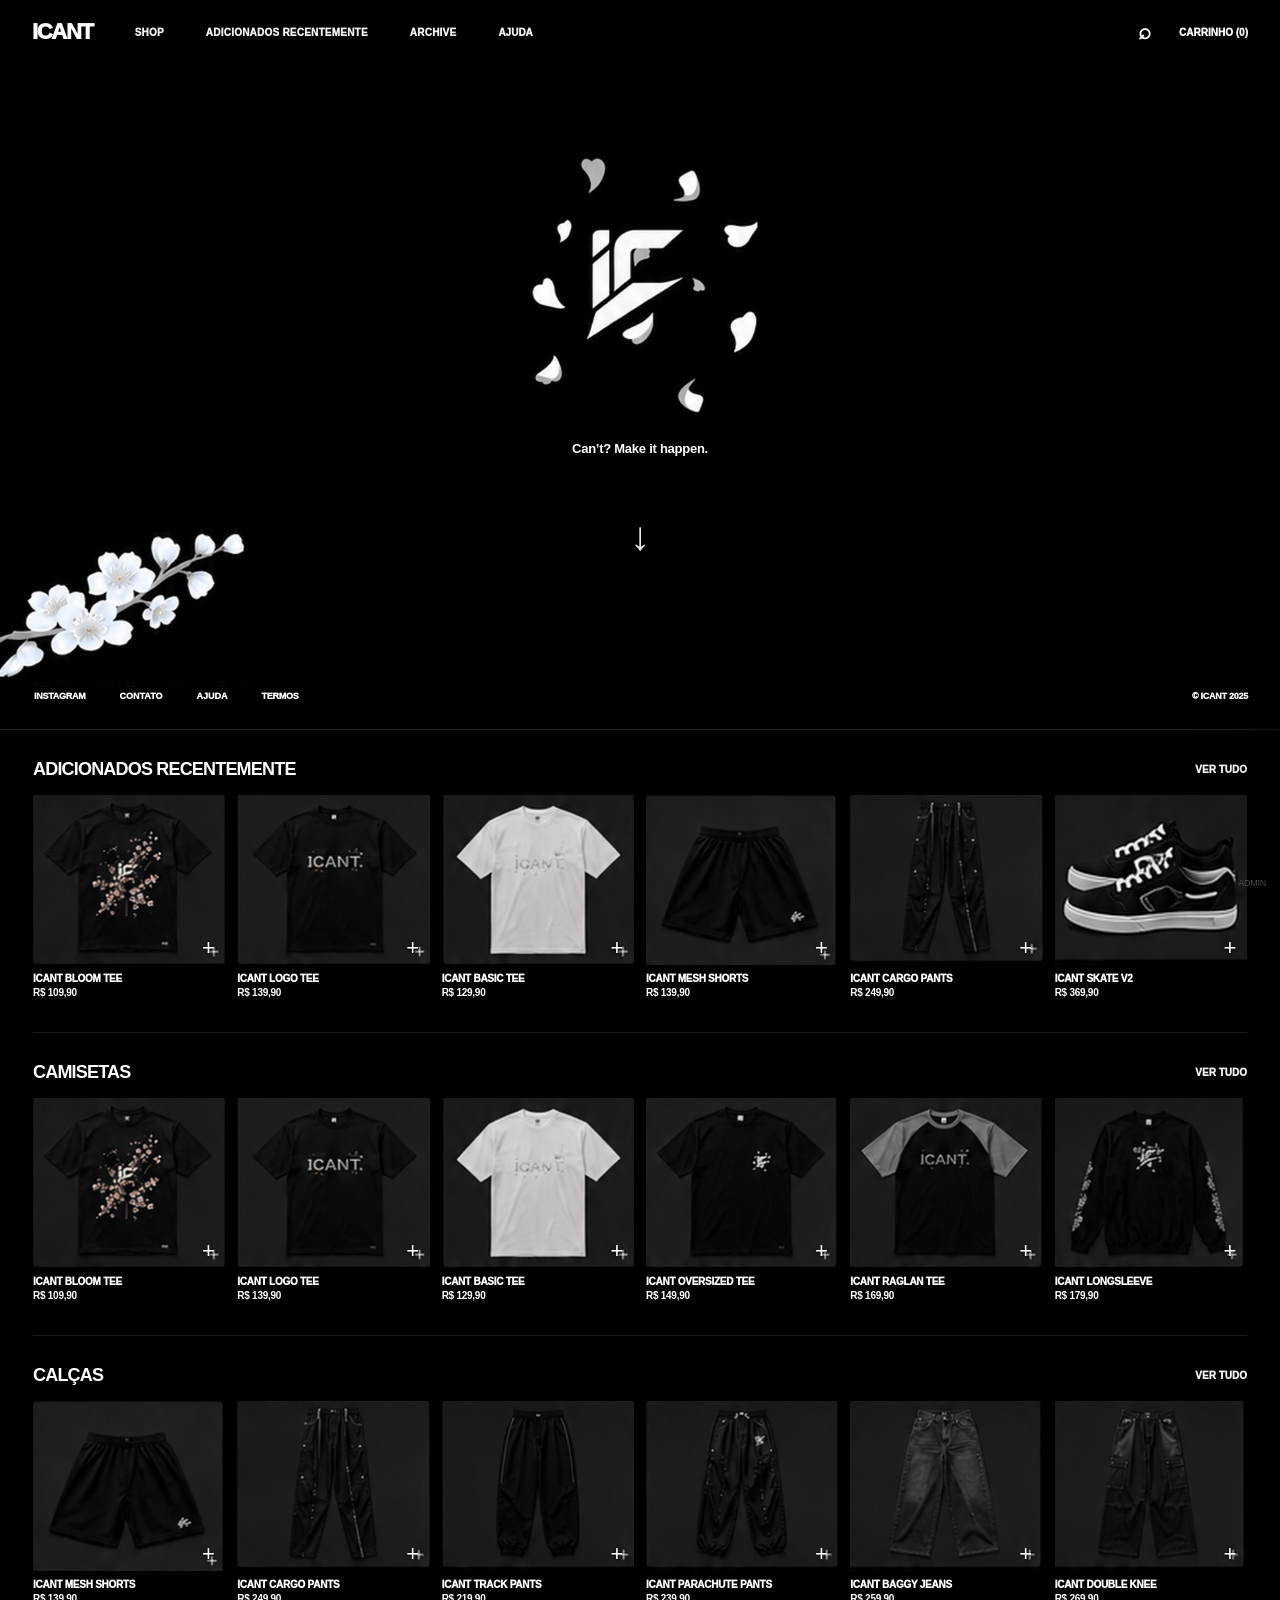
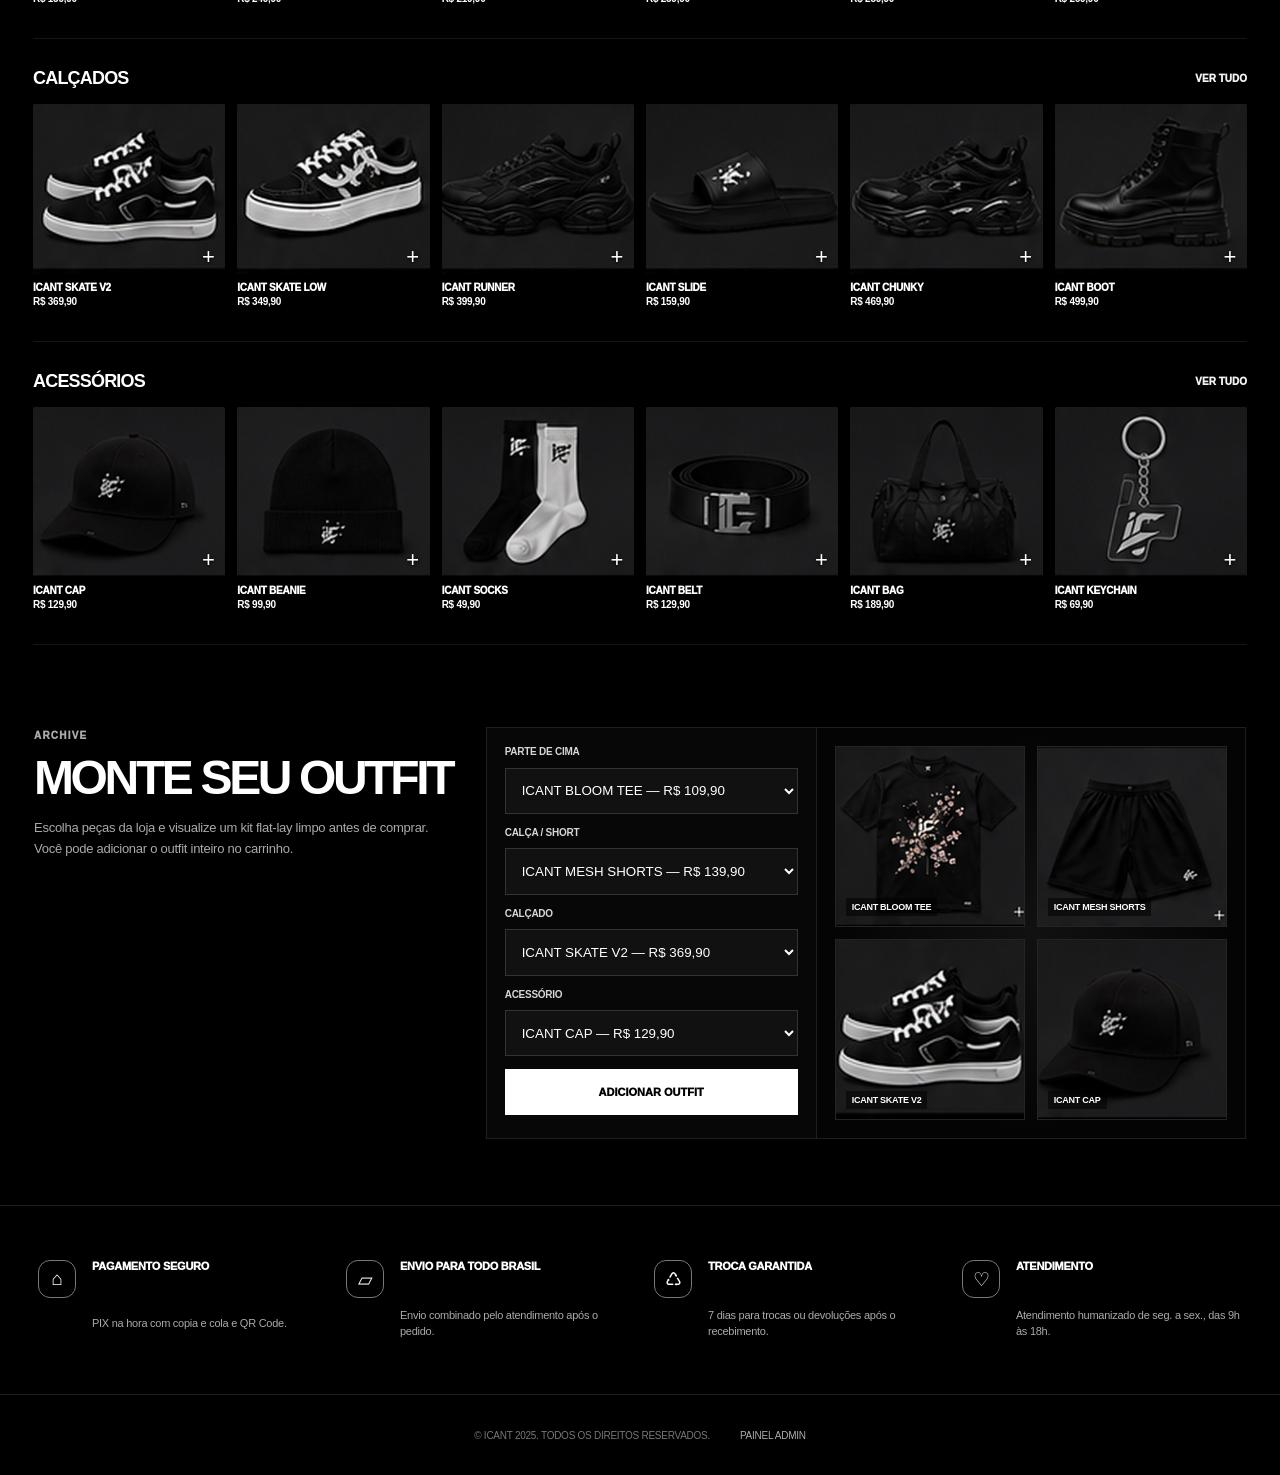
==== index.html @ 2562eb98 "Add files via upload" ====
<!doctype html>
<html lang="pt-BR">
<head>
  <meta charset="utf-8" />
  <meta name="viewport" content="width=device-width, initial-scale=1" />
  <title>ICANT — Can’t? Make it happen.</title>
  <meta name="description" content="ICANT streetwear — loja online dark premium." />
  <link rel="stylesheet" href="css/styles.css" />
</head>
<body>
  <div class="noise"></div>

  <header class="site-header">
    <a href="#top" class="brand">ICANT</a>
    <nav class="desktop-nav" aria-label="Menu principal">
      <a href="#shop">SHOP</a>
      <a href="#recentes">ADICIONADOS RECENTEMENTE</a>
      <a href="#archive">ARCHIVE</a>
      <button data-support-open>AJUDA</button>
    </nav>
    <div class="header-actions">
      <button class="icon-btn search-btn" data-search-open aria-label="Buscar">⌕</button>
      <button class="cart-button" data-cart-open>CARRINHO (<span data-cart-count>0</span>)</button>
      <button class="icon-btn mobile-toggle" data-menu-toggle aria-label="Menu">☰</button>
    </div>
  </header>

  <aside class="mobile-menu" data-mobile-menu>
    <div class="mobile-menu-top">
      <strong>ICANT</strong>
      <button class="icon-btn" data-menu-toggle aria-label="Fechar">×</button>
    </div>
    <a href="#shop" data-menu-link>SHOP</a>
    <a href="#recentes" data-menu-link>ADICIONADOS RECENTEMENTE</a>
    <a href="#archive" data-menu-link>ARCHIVE</a>
    <div class="mobile-cats">
      <a href="#camisetas" data-menu-link>CAMISETAS <span>›</span></a>
      <a href="#calcas" data-menu-link>CALÇAS <span>›</span></a>
      <a href="#calcados" data-menu-link>CALÇADOS <span>›</span></a>
      <a href="#acessorios" data-menu-link>ACESSÓRIOS <span>›</span></a>
    </div>
    <button class="btn ghost full" data-support-open>ATENDIMENTO NO APP</button>
    <div class="mobile-menu-footer">
      <a data-instagram target="_blank" rel="noreferrer">INSTAGRAM</a>
      <button data-support-open>CONTATO</button>
      <a href="/admin/">ADMIN</a>
    </div>
  </aside>

  <section class="search-panel" data-search-panel>
    <input type="search" data-search-input placeholder="BUSCAR PRODUTO" />
    <button class="btn black" data-search-close>FECHAR</button>
  </section>

  <main id="top">
    <section class="hero">
      <img class="hero-flower" src="assets/flower-branch.png" alt="" />
      <div class="hero-center">
        <img class="hero-mark" src="assets/hero-mark.png" alt="ICANT" />
        <p class="tagline" data-tagline>Can’t? Make it happen.</p>
        <a class="down" href="#recentes" aria-label="Ver produtos">↓</a>
      </div>
      <div class="hero-links">
        <a data-instagram target="_blank" rel="noreferrer">INSTAGRAM</a>
        <button data-support-open>CONTATO</button>
        <button data-support-open>AJUDA</button>
        <a href="#termos">TERMOS</a>
      </div>
      <span class="hero-copy">© ICANT 2025</span>
    </section>

    <section id="shop" class="shop-wrap">
      <section id="recentes" class="product-section">
        <div class="section-title-row"><h2>ADICIONADOS RECENTEMENTE</h2><button class="text-link" data-filter="recentes">VER TUDO</button></div>
        <div class="product-grid" data-grid="recentes"></div>
      </section>
      <section id="camisetas" class="product-section">
        <div class="section-title-row"><h2>CAMISETAS</h2><button class="text-link" data-filter="camisetas">VER TUDO</button></div>
        <div class="product-grid" data-grid="camisetas"></div>
      </section>
      <section id="calcas" class="product-section">
        <div class="section-title-row"><h2>CALÇAS</h2><button class="text-link" data-filter="calcas">VER TUDO</button></div>
        <div class="product-grid" data-grid="calcas"></div>
      </section>
      <section id="calcados" class="product-section">
        <div class="section-title-row"><h2>CALÇADOS</h2><button class="text-link" data-filter="calcados">VER TUDO</button></div>
        <div class="product-grid" data-grid="calcados"></div>
      </section>
      <section id="acessorios" class="product-section">
        <div class="section-title-row"><h2>ACESSÓRIOS</h2><button class="text-link" data-filter="acessorios">VER TUDO</button></div>
        <div class="product-grid" data-grid="acessorios"></div>
      </section>
    </section>

    <section id="archive" class="archive-section">
      <div>
        <span class="eyebrow">ARCHIVE</span>
        <h2>Monte seu outfit</h2>
        <p>Escolha peças da loja e visualize um kit flat-lay limpo antes de comprar. Você pode adicionar o outfit inteiro no carrinho.</p>
      </div>
      <div class="outfit-builder">
        <div class="outfit-controls">
          <label>Parte de cima<select data-outfit="camisetas"></select></label>
          <label>Calça / Short<select data-outfit="calcas"></select></label>
          <label>Calçado<select data-outfit="calcados"></select></label>
          <label>Acessório<select data-outfit="acessorios"></select></label>
          <button class="btn full" data-outfit-add>ADICIONAR OUTFIT</button>
        </div>
        <div class="outfit-canvas" data-outfit-canvas></div>
      </div>
    </section>

    <section class="trust-row">
      <article><div class="ico">⌂</div><strong>PAGAMENTO SEGURO</strong><p>PIX na hora com copia e cola e QR Code.</p></article>
      <article><div class="ico">▱</div><strong>ENVIO PARA TODO BRASIL</strong><p data-shipping-text>Envio combinado pelo atendimento após o pedido.</p></article>
      <article><div class="ico">♺</div><strong>TROCA GARANTIDA</strong><p>7 dias para trocas ou devoluções após o recebimento.</p></article>
      <article><div class="ico">♡</div><strong>ATENDIMENTO</strong><p data-support-text>Suporte no app e botão para WhatsApp.</p></article>
    </section>
  </main>

  <footer id="termos" class="footer">
    <p>© ICANT 2025. TODOS OS DIREITOS RESERVADOS.</p>
    <a href="/admin/">PAINEL ADMIN</a>
  </footer>
  <a href="/admin/" class="admin-link-floating">admin</a>

  <aside class="drawer" data-cart-drawer>
    <div class="drawer-head"><strong>CARRINHO</strong><button class="icon-btn" data-cart-close>×</button></div>
    <div class="cart-items" data-cart-items></div>
    <div class="cart-summary">
      <div><span>Subtotal</span><strong data-cart-subtotal>R$ 0,00</strong></div>
      <button class="btn full" data-checkout-open>FINALIZAR COMPRA</button>
      <button class="btn ghost full" data-cart-clear>LIMPAR CARRINHO</button>
    </div>
  </aside>
  <div class="overlay" data-overlay></div>

  <dialog class="modal" data-product-modal>
    <button class="modal-close" data-modal-close>×</button>
    <div data-product-detail></div>
  </dialog>

  <dialog class="modal" data-checkout-modal>
    <button class="modal-close" data-checkout-close>×</button>
    <form class="checkout-form" data-checkout-form>
      <h2>Finalizar compra</h2>
      <p class="muted">Preencha seus dados. O pedido será gerado com PIX e também pode ser enviado para o WhatsApp da loja.</p>
      <div class="form-grid two">
        <label class="field">Nome completo<input required name="name" autocomplete="name"></label>
        <label class="field">Telefone / WhatsApp<input required name="phone" autocomplete="tel"></label>
        <label class="field">E-mail<input required type="email" name="email" autocomplete="email"></label>
        <label class="field">CEP<input name="cep" autocomplete="postal-code"></label>
      </div>
      <label class="field">Endereço completo<textarea required name="address"></textarea></label>
      <label class="field">Observação / tamanho / referência<textarea name="note"></textarea></label>
      <div class="checkout-total"><span>Total</span><strong data-checkout-total>R$ 0,00</strong></div>
      <div class="radio-row">
        <label class="radio-card"><input type="radio" name="payment" value="pix" checked> PIX NA HORA</label>
        <label class="radio-card"><input type="radio" name="payment" value="card"> LINK / CARTÃO</label>
      </div>
      <button class="btn full" type="submit">GERAR PEDIDO</button>
    </form>
    <div class="result-box hidden" data-order-result>
      <h2>Pedido gerado</h2>
      <p class="muted" data-order-message></p>
      <div class="pix-box hidden" data-pix-box>
        <img data-pix-qr alt="QR Code PIX">
        <textarea readonly data-pix-code></textarea>
        <button class="btn" data-copy-pix>COPIAR PIX</button>
      </div>
      <a class="btn full hidden" data-card-link target="_blank" rel="noreferrer">PAGAR NO LINK</a>
      <a class="btn ghost full hidden" data-order-whatsapp target="_blank" rel="noreferrer">ENVIAR PEDIDO NO WHATSAPP</a>
      <button class="btn black full" data-finish-order>FECHAR</button>
    </div>
  </dialog>

  <dialog class="modal" data-support-modal>
    <button class="modal-close" data-support-close>×</button>
    <div class="support-chat">
      <div class="support-info">
        <span class="eyebrow">ATENDIMENTO</span>
        <h2>Fale com a ICANT</h2>
        <p class="muted">Abra um atendimento no site ou chame direto no WhatsApp.</p>
        <br>
        <a class="btn ghost hidden" data-support-whatsapp target="_blank" rel="noreferrer">CHAMAR NO WHATSAPP</a>
      </div>
      <form class="support-form" data-support-form>
        <label class="field">Nome<input required name="name"></label>
        <label class="field">Contato<input required name="contact" placeholder="WhatsApp ou e-mail"></label>
        <label class="field">Assunto<input required name="subject"></label>
        <label class="field">Mensagem<textarea required name="message"></textarea></label>
        <button class="btn full" type="submit">ENVIAR ATENDIMENTO</button>
      </form>
    </div>
  </dialog>

  <div class="toast" data-toast></div>

  <script src="js/data.js"></script>
  <script src="js/app.js"></script>
</body>
</html>
---- css/styles.css ----
:root{
  --bg:#000;
  --panel:#0a0a0a;
  --panel2:#121212;
  --card:#181818;
  --line:#1f1f1f;
  --line2:#2c2c2c;
  --txt:#fff;
  --muted:#aaa;
  --muted2:#6e6e6e;
  --good:#b8ffcf;
  --warn:#ffe3a3;
  --danger:#ff9b9b;
  --shadow:0 18px 60px rgba(0,0,0,.55);
}
*{box-sizing:border-box;margin:0;padding:0}
html{scroll-behavior:smooth;background:#000}
body{font-family:Inter,Arial,Helvetica,sans-serif;background:#000;color:var(--txt);font-size:13px;letter-spacing:-.02em;overflow-x:hidden}
body::before{content:"";position:fixed;inset:0;z-index:-2;background:#000}
.noise{position:fixed;inset:0;z-index:-1;pointer-events:none;opacity:.26;background-image:radial-gradient(#222 1px, transparent 1px);background-size:4px 4px;mix-blend-mode:screen}
a,button{font:inherit;color:inherit}a{text-decoration:none}button{cursor:pointer;background:none;border:0}.hidden{display:none!important}
.site-header{position:fixed;z-index:50;left:0;right:0;top:0;height:64px;padding:0 32px;display:flex;align-items:center;gap:42px;background:linear-gradient(to bottom,rgba(0,0,0,.94),rgba(0,0,0,.58),rgba(0,0,0,0));font-size:11px;font-weight:900;text-transform:uppercase;letter-spacing:.02em}.brand{font-size:22px;line-height:1;font-weight:950;letter-spacing:-.06em}.desktop-nav{display:flex;gap:42px;align-items:center}.desktop-nav a,.desktop-nav button{font-size:10px;font-weight:950;opacity:.95}.header-actions{margin-left:auto;display:flex;align-items:center;gap:18px}.cart-button{font-size:10px;font-weight:950;white-space:nowrap}.icon-btn{width:34px;height:34px;border:1px solid transparent;display:grid;place-items:center;font-size:22px;line-height:1}.icon-btn:hover{border-color:#333}.mobile-toggle{display:none}.hero{height:57vw;min-height:520px;max-height:760px;position:relative;border-bottom:1px solid var(--line);overflow:hidden}.hero-center{position:absolute;inset:0;display:flex;flex-direction:column;align-items:center;justify-content:center;text-align:center;transform:translateY(-12px)}.hero-mark{width:340px;max-width:45vw;display:block}.tagline{font-size:13px;font-weight:800;margin-top:13px}.down{margin-top:60px;font-size:40px;font-weight:200;line-height:1;opacity:.9}.hero-flower{position:absolute;left:-4px;bottom:42px;width:270px;max-width:32vw;pointer-events:none}.hero-links{position:absolute;left:34px;bottom:28px;display:flex;gap:34px;align-items:center}.hero-links a,.hero-links button{font-size:9px;font-weight:950;text-transform:uppercase}.hero-copy{position:absolute;right:32px;bottom:28px;font-size:9px;font-weight:950}.search-panel{display:none;position:fixed;z-index:60;left:0;right:0;top:0;background:#050505;border-bottom:1px solid var(--line);padding:22px 32px}.search-panel.open{display:flex;gap:14px}.search-panel input{flex:1;background:#111;border:1px solid #333;color:#fff;padding:16px 18px;outline:none;text-transform:uppercase;font-weight:800}.btn{background:#fff;color:#000;border:1px solid #fff;height:46px;padding:0 18px;font-size:11px;font-weight:950;text-transform:uppercase;display:inline-flex;align-items:center;justify-content:center;gap:8px}.btn.black{background:#0b0b0b;color:#fff;border-color:#333}.btn.ghost{background:transparent;color:#fff;border-color:#333}.btn.full{width:100%}.shop-wrap{padding:0 33px 16px}.product-section{padding:29px 0 34px;border-bottom:1px solid #161616}.section-title-row{display:flex;justify-content:space-between;align-items:center;margin-bottom:15px}.section-title-row h2{font-size:18px;font-weight:900;letter-spacing:-.045em;text-transform:uppercase}.text-link{font-size:10px;font-weight:950;text-transform:uppercase;opacity:.95}.product-grid{display:grid;grid-template-columns:repeat(6,minmax(0,1fr));gap:12px}.product-card{min-width:0}.product-media{position:relative;display:block;overflow:hidden;background:#161616;border-radius:2px;aspect-ratio:156/138;box-shadow:inset 0 0 0 1px rgba(255,255,255,.03)}.product-media img{width:100%;height:100%;display:block;object-fit:cover;transition:transform .35s ease,filter .35s ease}.product-card:hover .product-media img{transform:scale(1.035);filter:brightness(1.08)}.product-add{position:absolute;right:0;bottom:0;width:34px;height:34px;display:grid;place-items:center;font-size:22px;font-weight:300;text-shadow:0 1px 3px #000}.product-info{padding-top:8px;display:grid;gap:3px}.product-info strong{font-size:10px;font-weight:950;line-height:1.1;text-transform:uppercase;white-space:nowrap;overflow:hidden;text-overflow:ellipsis}.product-info span{font-size:10px;font-weight:800;color:#fff}.soldout .product-media{filter:grayscale(1);opacity:.52}.soldout .product-info{opacity:.55}.archive-section{padding:66px 34px;border-bottom:1px solid var(--line);display:grid;grid-template-columns:.9fr 1.6fr;gap:24px;align-items:start}.eyebrow{font-size:10px;font-weight:950;color:var(--muted);letter-spacing:.12em;text-transform:uppercase}.archive-section h2{font-size:48px;line-height:.92;margin:14px 0 18px;letter-spacing:-.07em;text-transform:uppercase}.archive-section p{color:var(--muted);line-height:1.6;max-width:420px}.outfit-builder{border:1px solid var(--line);background:#070707;display:grid;grid-template-columns:330px 1fr}.outfit-controls{padding:18px;border-right:1px solid var(--line);display:grid;gap:13px}.outfit-controls label,.field label{display:grid;gap:8px;font-size:10px;font-weight:900;text-transform:uppercase;color:#d7d7d7}.outfit-controls select,.field input,.field select,.field textarea,input,select,textarea{width:100%;background:#111;border:1px solid #333;color:#fff;min-height:44px;padding:12px;outline:none}.field textarea,textarea{min-height:100px;resize:vertical}.outfit-canvas{min-height:410px;padding:18px;display:grid;grid-template-columns:repeat(2,1fr);gap:12px;background:radial-gradient(circle at center,#111,#040404 68%)}.outfit-item{background:#171717;border:1px solid #242424;display:grid;place-items:center;min-height:170px;position:relative}.outfit-item img{width:100%;height:100%;object-fit:cover}.outfit-item span{position:absolute;left:10px;bottom:10px;font-size:9px;font-weight:900;text-transform:uppercase;background:rgba(0,0,0,.55);padding:4px 6px}.trust-row{padding:54px 38px;display:grid;grid-template-columns:repeat(4,1fr);gap:28px;border-bottom:1px solid var(--line)}.trust-row article{display:grid;grid-template-columns:44px 1fr;gap:10px;align-items:start}.trust-row .ico{width:38px;height:38px;border:1px solid #777;border-radius:12px;display:grid;place-items:center;font-size:19px}.trust-row strong{font-size:11px;font-weight:950;text-transform:uppercase}.trust-row p{grid-column:2;color:var(--muted);line-height:1.45;font-size:11px}.footer{min-height:80px;display:flex;justify-content:center;align-items:center;gap:30px;color:#777;font-size:10px;text-transform:uppercase}.footer a{color:#aaa}.mobile-menu{position:fixed;z-index:80;inset:0;background:#030303;transform:translateX(101%);transition:.32s ease;padding:34px;display:flex;flex-direction:column;gap:26px}.mobile-menu.open{transform:translateX(0)}.mobile-menu-top{display:flex;align-items:center;justify-content:space-between}.mobile-menu-top strong{font-size:24px}.mobile-menu a,.mobile-menu button{font-size:18px;font-weight:900;text-transform:uppercase;text-align:left}.mobile-cats{border-top:1px solid var(--line);border-bottom:1px solid var(--line);padding:22px 0;display:grid;gap:20px}.mobile-cats a{display:flex;justify-content:space-between}.mobile-menu-footer{margin-top:auto;display:flex;gap:22px;flex-wrap:wrap;border-top:1px solid var(--line);padding-top:20px}.mobile-menu-footer a,.mobile-menu-footer button{font-size:10px}.drawer{position:fixed;z-index:90;top:0;right:0;width:420px;max-width:100%;height:100dvh;background:#050505;border-left:1px solid var(--line);box-shadow:var(--shadow);transform:translateX(101%);transition:.32s ease;display:flex;flex-direction:column}.drawer.open{transform:translateX(0)}.drawer-head{height:70px;border-bottom:1px solid var(--line);display:flex;align-items:center;justify-content:space-between;padding:0 22px}.drawer-head strong{font-size:16px;font-weight:950}.cart-items{flex:1;overflow:auto;padding:18px;display:grid;align-content:start;gap:12px}.cart-row{display:grid;grid-template-columns:86px 1fr auto;gap:12px;padding-bottom:12px;border-bottom:1px solid #191919}.cart-row img{width:86px;height:76px;object-fit:cover;background:#171717}.cart-row h4{font-size:11px;text-transform:uppercase}.cart-row p{font-size:11px;color:#bbb;margin-top:4px}.qty{display:flex;gap:8px;align-items:center;margin-top:10px}.qty button{width:24px;height:24px;border:1px solid #333}.cart-summary{border-top:1px solid var(--line);padding:18px;display:grid;gap:12px}.cart-summary>div{display:flex;justify-content:space-between;font-size:14px}.overlay{position:fixed;z-index:70;inset:0;background:rgba(0,0,0,.7);backdrop-filter:blur(4px);display:none}.overlay.open{display:block}.modal{border:1px solid var(--line2);background:#050505;color:#fff;box-shadow:var(--shadow);width:min(840px,calc(100% - 26px));max-height:92dvh;overflow:auto;margin:auto;padding:0}.modal::backdrop{background:rgba(0,0,0,.7);backdrop-filter:blur(4px)}.modal-close{position:absolute;right:13px;top:10px;font-size:36px;z-index:2}.product-detail{display:grid;grid-template-columns:1.12fr .88fr}.product-detail-media{background:#161616;min-height:430px}.product-detail-media img{width:100%;height:100%;object-fit:cover}.product-detail-info{padding:42px 34px;display:grid;align-content:center;gap:18px}.product-detail-info h2{font-size:34px;line-height:.95;text-transform:uppercase;letter-spacing:-.06em}.product-detail-info .price{font-size:18px;font-weight:950}.product-detail-info p{color:#bbb;line-height:1.6}.checkout-form,.support-form{padding:36px;display:grid;gap:16px}.checkout-form h2,.support-form h2{font-size:34px;text-transform:uppercase;letter-spacing:-.05em}.muted{color:#999;line-height:1.5}.form-grid{display:grid;gap:12px}.form-grid.two{grid-template-columns:repeat(2,1fr)}.checkout-total{border-top:1px solid var(--line);border-bottom:1px solid var(--line);padding:16px 0;display:flex;justify-content:space-between;align-items:center}.checkout-total strong{font-size:20px}.radio-row{display:grid;grid-template-columns:repeat(2,1fr);gap:12px}.radio-card{border:1px solid #333;background:#0e0e0e;padding:14px;display:flex;gap:10px;align-items:center;font-weight:900;text-transform:uppercase}.result-box{padding:36px;display:grid;gap:16px}.pix-box{display:grid;gap:12px;background:#0d0d0d;border:1px solid #333;padding:14px}.pix-box img{width:220px;height:220px;background:#fff;padding:10px;margin:auto}.pix-box textarea{min-height:120px;font-size:12px}.support-chat{display:grid;grid-template-columns:.85fr 1.15fr}.support-info{padding:36px;border-right:1px solid var(--line)}.toast{position:fixed;z-index:100;left:50%;bottom:22px;transform:translateX(-50%) translateY(20px);opacity:0;background:#fff;color:#000;padding:13px 18px;font-weight:950;text-transform:uppercase;font-size:11px;box-shadow:var(--shadow);transition:.25s}.toast.show{opacity:1;transform:translateX(-50%) translateY(0)}
.admin-link-floating{position:fixed;z-index:40;right:14px;bottom:12px;color:#555;font-size:9px;text-transform:uppercase}.admin-link-floating:hover{color:#fff}
@media(max-width:1120px){.product-grid{grid-template-columns:repeat(4,1fr)}.hero{height:70vw}.hero-flower{width:240px}.archive-section{grid-template-columns:1fr}.outfit-builder{grid-template-columns:1fr}.outfit-controls{border-right:0;border-bottom:1px solid var(--line)}}
@media(max-width:860px){.site-header{height:58px;padding:0 18px;gap:18px}.desktop-nav,.search-btn{display:none}.mobile-toggle{display:grid}.brand{font-size:22px}.cart-button{font-size:9px}.hero{height:690px;min-height:690px}.hero-mark{max-width:none;width:300px}.hero-flower{left:-12px;bottom:118px;width:255px;max-width:64vw}.tagline{font-size:13px}.down{margin-top:45px}.hero-links{left:24px;right:24px;bottom:44px;gap:0;justify-content:space-between}.hero-links a,.hero-links button{font-size:9px}.hero-copy{display:none}.shop-wrap{padding:0 18px}.product-section{padding:24px 0 30px}.product-grid{grid-template-columns:repeat(3,1fr);gap:8px}.section-title-row h2{font-size:17px}.product-info strong,.product-info span{font-size:9px}.product-info{padding-top:7px}.product-add{width:26px;height:26px;font-size:18px}.product-media{aspect-ratio:156/138}.archive-section{padding:44px 18px}.archive-section h2{font-size:36px}.trust-row{padding:38px 18px;grid-template-columns:repeat(2,1fr);gap:22px}.support-chat,.product-detail,.form-grid.two,.radio-row{grid-template-columns:1fr}.support-info{border-right:0;border-bottom:1px solid var(--line)}.product-detail-media{min-height:330px}.checkout-form,.support-form,.result-box{padding:28px 18px}.footer{padding:24px;flex-direction:column}.search-panel{padding:14px}.drawer{width:100%}}
@media(max-width:480px){.hero{height:640px;min-height:640px}.hero-mark{width:250px}.hero-flower{bottom:128px;width:220px}.product-grid{gap:7px}.section-title-row{margin-bottom:12px}.text-link{font-size:9px}.trust-row{grid-template-columns:1fr}.outfit-canvas{grid-template-columns:1fr}.mobile-menu{padding:28px 22px}.cart-row{grid-template-columns:76px 1fr auto}.cart-row img{width:76px;height:68px}.checkout-form h2,.support-form h2{font-size:28px}}
/* Admin */
.admin-body{background:#000;color:#fff;min-height:100dvh}.login-screen{min-height:100dvh;display:grid;place-items:center;padding:22px}.login-card{width:min(430px,100%);border:1px solid var(--line);background:#070707;padding:30px;box-shadow:var(--shadow)}.login-card h1{font-size:38px;letter-spacing:-.08em;margin-bottom:10px}.login-card p{color:#999;line-height:1.5;margin-bottom:20px}.admin-shell{display:grid;grid-template-columns:260px 1fr;min-height:100dvh}.admin-sidebar{position:sticky;top:0;height:100dvh;border-right:1px solid var(--line);background:#050505;padding:26px 18px;display:flex;flex-direction:column;gap:16px}.admin-logo{font-size:28px;font-weight:950;letter-spacing:-.07em}.admin-small{color:#888;font-size:11px;line-height:1.5}.admin-nav{display:grid;gap:8px;margin-top:12px}.admin-tab{height:44px;border:1px solid #252525;background:#0b0b0b;color:#fff;text-align:left;padding:0 13px;font-size:11px;font-weight:950;text-transform:uppercase}.admin-tab.active,.admin-tab:hover{background:#fff;color:#000;border-color:#fff}.admin-sidebar-footer{margin-top:auto;display:grid;gap:8px}.admin-content{padding:30px;max-width:1480px}.admin-top{display:flex;align-items:flex-start;justify-content:space-between;gap:18px;margin-bottom:24px}.admin-top h1{font-size:48px;line-height:.9;letter-spacing:-.08em;text-transform:uppercase}.admin-section{display:none}.admin-section.active{display:block}.admin-grid{display:grid;grid-template-columns:440px 1fr;gap:18px;align-items:start}.admin-card{border:1px solid var(--line);background:#070707;padding:18px}.admin-card h2{font-size:20px;text-transform:uppercase;margin-bottom:14px}.admin-form{display:grid;gap:12px}.check-row{display:flex;gap:18px;flex-wrap:wrap}.check-row label{display:flex;align-items:center;gap:8px;color:#ddd;font-weight:900;text-transform:uppercase;font-size:10px}.check-row input{width:auto;min-height:auto}.image-preview{min-height:180px;background:#121212;border:1px dashed #444;display:grid;place-items:center;overflow:hidden;color:#777}.image-preview img{width:100%;height:220px;object-fit:contain}.admin-list-head{display:flex;justify-content:space-between;align-items:center;gap:14px;margin-bottom:12px}.admin-list-head input{max-width:320px}.admin-list{display:grid;gap:10px;max-height:76dvh;overflow:auto;padding-right:4px}.admin-product-row{display:grid;grid-template-columns:96px 1fr auto;gap:12px;align-items:center;border:1px solid #1d1d1d;background:#0b0b0b;padding:10px}.admin-product-row img{width:96px;height:82px;object-fit:cover;background:#171717}.admin-product-row h3{font-size:12px;text-transform:uppercase}.admin-product-row p{font-size:11px;color:#aaa;line-height:1.4;margin-top:3px}.row-actions{display:flex;gap:7px;justify-content:flex-end;flex-wrap:wrap}.mini{height:34px;border:1px solid #333;padding:0 10px;font-size:10px;font-weight:950;text-transform:uppercase}.mini:hover{background:#fff;color:#000}.mini.danger{color:var(--danger)}.stats{display:grid;grid-template-columns:repeat(4,1fr);gap:12px;margin-bottom:18px}.stat{border:1px solid var(--line);background:#070707;padding:18px}.stat span{color:#999;font-size:10px;text-transform:uppercase;font-weight:950}.stat strong{display:block;margin-top:8px;font-size:28px}.order-row,.ticket-row{border:1px solid #1d1d1d;background:#0a0a0a;padding:16px;display:grid;gap:12px}.order-row header,.ticket-row header{display:flex;justify-content:space-between;gap:12px}.pill{font-size:10px;text-transform:uppercase;font-weight:950;border:1px solid #444;padding:4px 8px;color:#ddd}.order-row pre,.ticket-row pre{white-space:pre-wrap;background:#050505;border:1px solid #222;padding:12px;color:#ccc;line-height:1.5;overflow:auto}.admin-note{border:1px solid #3b3321;background:#100d07;color:#e7d198;padding:13px;line-height:1.5;margin-bottom:14px}.settings-grid{display:grid;grid-template-columns:repeat(2,1fr);gap:14px}.export-box{display:grid;gap:10px}.export-box textarea{min-height:260px;font-family:monospace;font-size:11px}.danger-zone{border-color:#351b1b;background:#0c0505}
@media(max-width:980px){.admin-shell{grid-template-columns:1fr}.admin-sidebar{position:relative;height:auto}.admin-nav{grid-template-columns:repeat(2,1fr)}.admin-content{padding:18px}.admin-grid,.settings-grid{grid-template-columns:1fr}.stats{grid-template-columns:repeat(2,1fr)}.admin-product-row{grid-template-columns:80px 1fr}.admin-product-row img{width:80px;height:70px}.row-actions{grid-column:1/-1;justify-content:flex-start}.admin-top{flex-direction:column}.admin-top h1{font-size:38px}}
@media(max-width:520px){.admin-nav{grid-template-columns:1fr}.stats{grid-template-columns:1fr}.admin-list-head{flex-direction:column;align-items:stretch}.admin-list-head input{max-width:none}.login-card{padding:22px}}
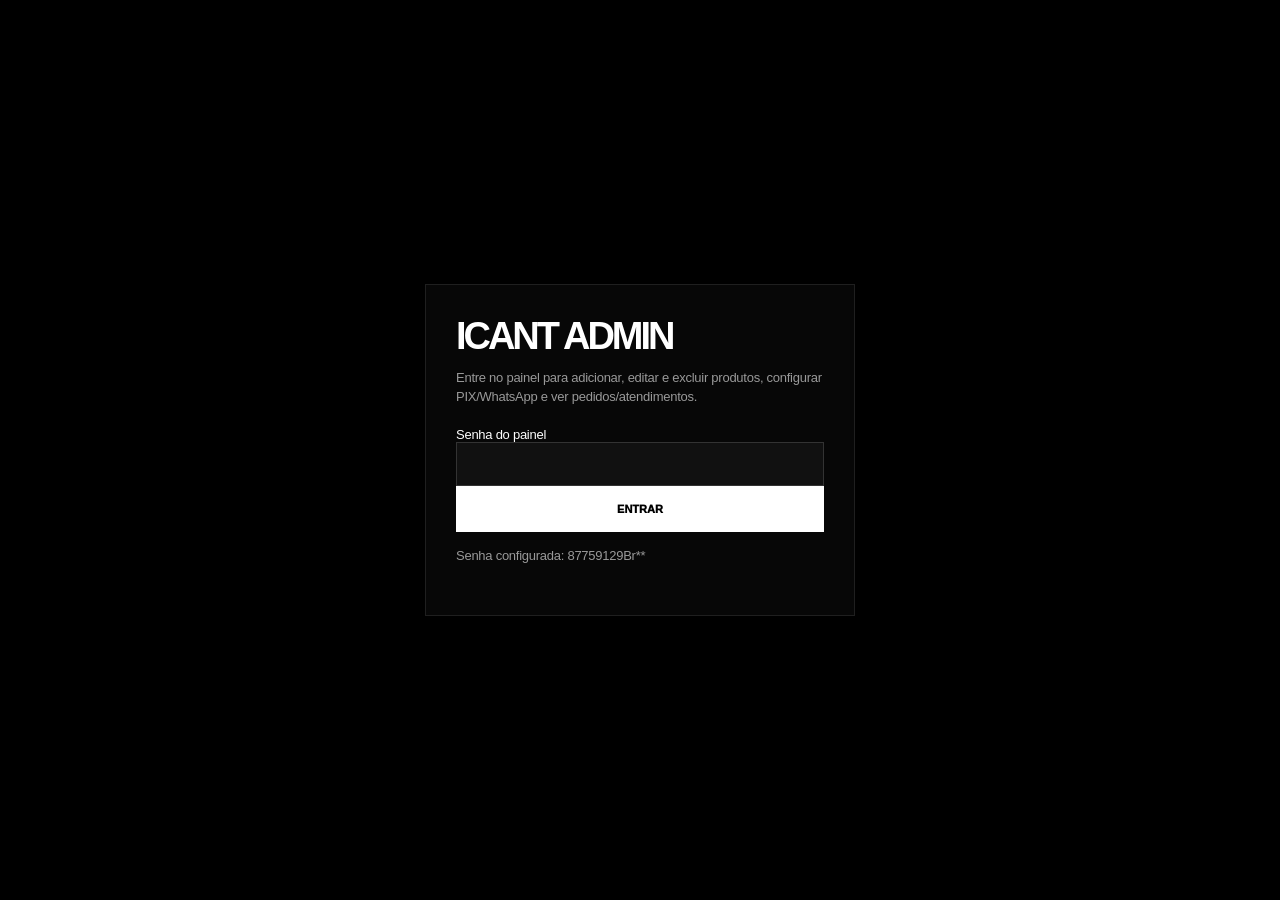
==== commit 1e77af9d: "Add files via upload" ====
--- a/index.html
+++ b/index.html
@@ -3,200 +3,156 @@
 <head>
   <meta charset="utf-8" />
   <meta name="viewport" content="width=device-width, initial-scale=1" />
-  <title>ICANT — Can’t? Make it happen.</title>
-  <meta name="description" content="ICANT streetwear — loja online dark premium." />
+  <title>ICANT Admin</title>
   <link rel="stylesheet" href="css/styles.css" />
 </head>
-<body>
+<body class="admin-body">
   <div class="noise"></div>
 
-  <header class="site-header">
-    <a href="#top" class="brand">ICANT</a>
-    <nav class="desktop-nav" aria-label="Menu principal">
-      <a href="#shop">SHOP</a>
-      <a href="#recentes">ADICIONADOS RECENTEMENTE</a>
-      <a href="#archive">ARCHIVE</a>
-      <button data-support-open>AJUDA</button>
-    </nav>
-    <div class="header-actions">
-      <button class="icon-btn search-btn" data-search-open aria-label="Buscar">⌕</button>
-      <button class="cart-button" data-cart-open>CARRINHO (<span data-cart-count>0</span>)</button>
-      <button class="icon-btn mobile-toggle" data-menu-toggle aria-label="Menu">☰</button>
-    </div>
-  </header>
-
-  <aside class="mobile-menu" data-mobile-menu>
-    <div class="mobile-menu-top">
-      <strong>ICANT</strong>
-      <button class="icon-btn" data-menu-toggle aria-label="Fechar">×</button>
-    </div>
-    <a href="#shop" data-menu-link>SHOP</a>
-    <a href="#recentes" data-menu-link>ADICIONADOS RECENTEMENTE</a>
-    <a href="#archive" data-menu-link>ARCHIVE</a>
-    <div class="mobile-cats">
-      <a href="#camisetas" data-menu-link>CAMISETAS <span>›</span></a>
-      <a href="#calcas" data-menu-link>CALÇAS <span>›</span></a>
-      <a href="#calcados" data-menu-link>CALÇADOS <span>›</span></a>
-      <a href="#acessorios" data-menu-link>ACESSÓRIOS <span>›</span></a>
-    </div>
-    <button class="btn ghost full" data-support-open>ATENDIMENTO NO APP</button>
-    <div class="mobile-menu-footer">
-      <a data-instagram target="_blank" rel="noreferrer">INSTAGRAM</a>
-      <button data-support-open>CONTATO</button>
-      <a href="/admin/">ADMIN</a>
-    </div>
-  </aside>
-
-  <section class="search-panel" data-search-panel>
-    <input type="search" data-search-input placeholder="BUSCAR PRODUTO" />
-    <button class="btn black" data-search-close>FECHAR</button>
+  <section class="login-screen" data-login>
+    <form class="login-card" data-login-form>
+      <h1>ICANT ADMIN</h1>
+      <p>Entre no painel para adicionar, editar e excluir produtos, configurar PIX/WhatsApp e ver pedidos/atendimentos.</p>
+      <label class="field">Senha do painel<input type="password" name="password" autocomplete="current-password" required></label>
+      <br>
+      <button class="btn full" type="submit">ENTRAR</button>
+      <p class="muted" style="margin-top:14px">Senha configurada: 87759129Br**</p>
+    </form>
   </section>
 
-  <main id="top">
-    <section class="hero">
-      <img class="hero-flower" src="assets/flower-branch.png" alt="" />
-      <div class="hero-center">
-        <img class="hero-mark" src="assets/hero-mark.png" alt="ICANT" />
-        <p class="tagline" data-tagline>Can’t? Make it happen.</p>
-        <a class="down" href="#recentes" aria-label="Ver produtos">↓</a>
+  <section class="admin-shell hidden" data-admin>
+    <aside class="admin-sidebar">
+      <div>
+        <div class="admin-logo">ICANT</div>
+        <p class="admin-small">Painel prático para operar a loja.</p>
       </div>
-      <div class="hero-links">
-        <a data-instagram target="_blank" rel="noreferrer">INSTAGRAM</a>
-        <button data-support-open>CONTATO</button>
-        <button data-support-open>AJUDA</button>
-        <a href="#termos">TERMOS</a>
+      <nav class="admin-nav">
+        <button class="admin-tab active" data-tab="dashboard">Resumo</button>
+        <button class="admin-tab" data-tab="products">Produtos</button>
+        <button class="admin-tab" data-tab="orders">Pedidos</button>
+        <button class="admin-tab" data-tab="tickets">Atendimentos</button>
+        <button class="admin-tab" data-tab="settings">Configurações</button>
+        <button class="admin-tab" data-tab="backup">Backup</button>
+      </nav>
+      <div class="admin-sidebar-footer">
+        <a class="btn ghost full" href="index.html">VER SITE</a>
+        <button class="btn black full" data-logout>SAIR</button>
       </div>
-      <span class="hero-copy">© ICANT 2025</span>
-    </section>
+    </aside>
 
-    <section id="shop" class="shop-wrap">
-      <section id="recentes" class="product-section">
-        <div class="section-title-row"><h2>ADICIONADOS RECENTEMENTE</h2><button class="text-link" data-filter="recentes">VER TUDO</button></div>
-        <div class="product-grid" data-grid="recentes"></div>
+    <main class="admin-content">
+      <div class="admin-top">
+        <div><span class="eyebrow">PAINEL ADMIN</span><h1 data-admin-title>Resumo</h1></div>
+        <button class="btn" data-save-all>SALVAR ALTERAÇÕES</button>
+      </div>
+
+      <section class="admin-section active" data-section="dashboard">
+        <div class="stats">
+          <div class="stat"><span>Produtos</span><strong data-stat-products>0</strong></div>
+          <div class="stat"><span>Pedidos</span><strong data-stat-orders>0</strong></div>
+          <div class="stat"><span>Atendimentos</span><strong data-stat-tickets>0</strong></div>
+          <div class="stat"><span>Total vendido</span><strong data-stat-total>R$ 0,00</strong></div>
+        </div>
+        <div class="admin-note">
+          O site já está com produtos fake e visual igual ao mockup. Para vender agora, configure no menu <strong>Configurações</strong>: sua chave PIX e seu WhatsApp. O pedido gera PIX copia e cola e botão para enviar o pedido no WhatsApp.
+        </div>
+        <div class="admin-card">
+          <h2>Links rápidos</h2>
+          <p class="muted">Painel: <strong>/admin/</strong> ou <strong>/admin.html</strong>. Loja: <strong>/</strong>.</p>
+        </div>
       </section>
-      <section id="camisetas" class="product-section">
-        <div class="section-title-row"><h2>CAMISETAS</h2><button class="text-link" data-filter="camisetas">VER TUDO</button></div>
-        <div class="product-grid" data-grid="camisetas"></div>
+
+      <section class="admin-section" data-section="products">
+        <div class="admin-grid">
+          <form class="admin-card admin-form" data-product-form>
+            <h2 data-product-form-title>Novo produto</h2>
+            <input type="hidden" name="id">
+            <label class="field">Nome do produto<input required name="name" placeholder="ICANT BLOOM TEE"></label>
+            <div class="form-grid two">
+              <label class="field">Preço<input required name="price" type="number" min="0" step="0.01" placeholder="109.90"></label>
+              <label class="field">Estoque<input required name="stock" type="number" min="0" step="1" value="1"></label>
+            </div>
+            <label class="field">Categoria<select required name="category"></select></label>
+            <label class="field">Descrição<textarea name="description" placeholder="Descrição curta do produto"></textarea></label>
+            <label class="field">Imagem por URL<input name="imageUrl" placeholder="https://..."></label>
+            <label class="field">Ou subir imagem do computador<input name="imageFile" type="file" accept="image/*"></label>
+            <div class="image-preview" data-image-preview>Preview da imagem</div>
+            <div class="check-row">
+              <label><input type="checkbox" name="recent"> Recente</label>
+              <label><input type="checkbox" name="active" checked> Ativo</label>
+            </div>
+            <div class="form-actions">
+              <button class="btn" type="submit">SALVAR PRODUTO</button>
+              <button class="btn ghost" type="button" data-product-reset>LIMPAR</button>
+            </div>
+          </form>
+          <div class="admin-card">
+            <div class="admin-list-head"><h2>Produtos cadastrados</h2><input data-product-search placeholder="Buscar produto"></div>
+            <div class="admin-list" data-products-list></div>
+          </div>
+        </div>
       </section>
-      <section id="calcas" class="product-section">
-        <div class="section-title-row"><h2>CALÇAS</h2><button class="text-link" data-filter="calcas">VER TUDO</button></div>
-        <div class="product-grid" data-grid="calcas"></div>
+
+      <section class="admin-section" data-section="orders">
+        <div class="admin-card">
+          <div class="admin-list-head"><h2>Pedidos</h2><button class="btn ghost" data-clear-orders>LIMPAR PEDIDOS</button></div>
+          <div class="admin-list" data-orders-list></div>
+        </div>
       </section>
-      <section id="calcados" class="product-section">
-        <div class="section-title-row"><h2>CALÇADOS</h2><button class="text-link" data-filter="calcados">VER TUDO</button></div>
-        <div class="product-grid" data-grid="calcados"></div>
+
+      <section class="admin-section" data-section="tickets">
+        <div class="admin-card">
+          <div class="admin-list-head"><h2>Atendimentos</h2><button class="btn ghost" data-clear-tickets>LIMPAR ATENDIMENTOS</button></div>
+          <div class="admin-list" data-tickets-list></div>
+        </div>
       </section>
-      <section id="acessorios" class="product-section">
-        <div class="section-title-row"><h2>ACESSÓRIOS</h2><button class="text-link" data-filter="acessorios">VER TUDO</button></div>
-        <div class="product-grid" data-grid="acessorios"></div>
+
+      <section class="admin-section" data-section="settings">
+        <form class="admin-card admin-form" data-settings-form>
+          <h2>Configurações da loja</h2>
+          <div class="settings-grid">
+            <label class="field">Nome da marca<input name="brand"></label>
+            <label class="field">Frase do hero<input name="tagline"></label>
+            <label class="field">Instagram<input name="instagram" placeholder="https://instagram.com/sua_loja"></label>
+            <label class="field">WhatsApp da loja<input name="whatsapp" placeholder="5531999999999"></label>
+            <label class="field">Chave PIX<input name="pixKey" placeholder="CPF, CNPJ, e-mail, telefone ou chave aleatória"></label>
+            <label class="field">Nome do recebedor PIX<input name="pixName" maxlength="25"></label>
+            <label class="field">Cidade PIX<input name="pixCity" maxlength="15"></label>
+            <label class="field">Link de pagamento/cartão<input name="cardPaymentLink" placeholder="Mercado Pago, Stripe, etc."></label>
+          </div>
+          <label class="field">Texto de envio<textarea name="shippingText"></textarea></label>
+          <label class="field">Texto de atendimento<textarea name="supportText"></textarea></label>
+          <button class="btn" type="submit">SALVAR CONFIGURAÇÕES</button>
+        </form>
       </section>
-    </section>
 
-    <section id="archive" class="archive-section">
-      <div>
-        <span class="eyebrow">ARCHIVE</span>
-        <h2>Monte seu outfit</h2>
-        <p>Escolha peças da loja e visualize um kit flat-lay limpo antes de comprar. Você pode adicionar o outfit inteiro no carrinho.</p>
-      </div>
-      <div class="outfit-builder">
-        <div class="outfit-controls">
-          <label>Parte de cima<select data-outfit="camisetas"></select></label>
-          <label>Calça / Short<select data-outfit="calcas"></select></label>
-          <label>Calçado<select data-outfit="calcados"></select></label>
-          <label>Acessório<select data-outfit="acessorios"></select></label>
-          <button class="btn full" data-outfit-add>ADICIONAR OUTFIT</button>
+      <section class="admin-section" data-section="backup">
+        <div class="admin-grid">
+          <div class="admin-card export-box">
+            <h2>Exportar dados</h2>
+            <p class="muted">Use para guardar uma cópia ou migrar para outro navegador.</p>
+            <textarea data-export readonly></textarea>
+            <button class="btn" data-generate-export>GERAR BACKUP</button>
+            <button class="btn ghost" data-copy-export>COPIAR BACKUP</button>
+          </div>
+          <div class="admin-card export-box">
+            <h2>Importar dados</h2>
+            <p class="muted">Cole um backup antigo e clique em importar.</p>
+            <textarea data-import placeholder='Cole aqui o JSON de backup'></textarea>
+            <button class="btn" data-import-backup>IMPORTAR BACKUP</button>
+            <div class="admin-card danger-zone">
+              <h2>Resetar loja</h2>
+              <p class="muted">Volta para os produtos fake originais e limpa alterações locais.</p><br>
+              <button class="btn ghost" data-reset-store>RESETAR TUDO</button>
+            </div>
+          </div>
         </div>
-        <div class="outfit-canvas" data-outfit-canvas></div>
-      </div>
-    </section>
-
-    <section class="trust-row">
-      <article><div class="ico">⌂</div><strong>PAGAMENTO SEGURO</strong><p>PIX na hora com copia e cola e QR Code.</p></article>
-      <article><div class="ico">▱</div><strong>ENVIO PARA TODO BRASIL</strong><p data-shipping-text>Envio combinado pelo atendimento após o pedido.</p></article>
-      <article><div class="ico">♺</div><strong>TROCA GARANTIDA</strong><p>7 dias para trocas ou devoluções após o recebimento.</p></article>
-      <article><div class="ico">♡</div><strong>ATENDIMENTO</strong><p data-support-text>Suporte no app e botão para WhatsApp.</p></article>
-    </section>
-  </main>
-
-  <footer id="termos" class="footer">
-    <p>© ICANT 2025. TODOS OS DIREITOS RESERVADOS.</p>
-    <a href="/admin/">PAINEL ADMIN</a>
-  </footer>
-  <a href="/admin/" class="admin-link-floating">admin</a>
-
-  <aside class="drawer" data-cart-drawer>
-    <div class="drawer-head"><strong>CARRINHO</strong><button class="icon-btn" data-cart-close>×</button></div>
-    <div class="cart-items" data-cart-items></div>
-    <div class="cart-summary">
-      <div><span>Subtotal</span><strong data-cart-subtotal>R$ 0,00</strong></div>
-      <button class="btn full" data-checkout-open>FINALIZAR COMPRA</button>
-      <button class="btn ghost full" data-cart-clear>LIMPAR CARRINHO</button>
-    </div>
-  </aside>
-  <div class="overlay" data-overlay></div>
-
-  <dialog class="modal" data-product-modal>
-    <button class="modal-close" data-modal-close>×</button>
-    <div data-product-detail></div>
-  </dialog>
-
-  <dialog class="modal" data-checkout-modal>
-    <button class="modal-close" data-checkout-close>×</button>
-    <form class="checkout-form" data-checkout-form>
-      <h2>Finalizar compra</h2>
-      <p class="muted">Preencha seus dados. O pedido será gerado com PIX e também pode ser enviado para o WhatsApp da loja.</p>
-      <div class="form-grid two">
-        <label class="field">Nome completo<input required name="name" autocomplete="name"></label>
-        <label class="field">Telefone / WhatsApp<input required name="phone" autocomplete="tel"></label>
-        <label class="field">E-mail<input required type="email" name="email" autocomplete="email"></label>
-        <label class="field">CEP<input name="cep" autocomplete="postal-code"></label>
-      </div>
-      <label class="field">Endereço completo<textarea required name="address"></textarea></label>
-      <label class="field">Observação / tamanho / referência<textarea name="note"></textarea></label>
-      <div class="checkout-total"><span>Total</span><strong data-checkout-total>R$ 0,00</strong></div>
-      <div class="radio-row">
-        <label class="radio-card"><input type="radio" name="payment" value="pix" checked> PIX NA HORA</label>
-        <label class="radio-card"><input type="radio" name="payment" value="card"> LINK / CARTÃO</label>
-      </div>
-      <button class="btn full" type="submit">GERAR PEDIDO</button>
-    </form>
-    <div class="result-box hidden" data-order-result>
-      <h2>Pedido gerado</h2>
-      <p class="muted" data-order-message></p>
-      <div class="pix-box hidden" data-pix-box>
-        <img data-pix-qr alt="QR Code PIX">
-        <textarea readonly data-pix-code></textarea>
-        <button class="btn" data-copy-pix>COPIAR PIX</button>
-      </div>
-      <a class="btn full hidden" data-card-link target="_blank" rel="noreferrer">PAGAR NO LINK</a>
-      <a class="btn ghost full hidden" data-order-whatsapp target="_blank" rel="noreferrer">ENVIAR PEDIDO NO WHATSAPP</a>
-      <button class="btn black full" data-finish-order>FECHAR</button>
-    </div>
-  </dialog>
-
-  <dialog class="modal" data-support-modal>
-    <button class="modal-close" data-support-close>×</button>
-    <div class="support-chat">
-      <div class="support-info">
-        <span class="eyebrow">ATENDIMENTO</span>
-        <h2>Fale com a ICANT</h2>
-        <p class="muted">Abra um atendimento no site ou chame direto no WhatsApp.</p>
-        <br>
-        <a class="btn ghost hidden" data-support-whatsapp target="_blank" rel="noreferrer">CHAMAR NO WHATSAPP</a>
-      </div>
-      <form class="support-form" data-support-form>
-        <label class="field">Nome<input required name="name"></label>
-        <label class="field">Contato<input required name="contact" placeholder="WhatsApp ou e-mail"></label>
-        <label class="field">Assunto<input required name="subject"></label>
-        <label class="field">Mensagem<textarea required name="message"></textarea></label>
-        <button class="btn full" type="submit">ENVIAR ATENDIMENTO</button>
-      </form>
-    </div>
-  </dialog>
+      </section>
+    </main>
+  </section>
 
   <div class="toast" data-toast></div>
-
   <script src="js/data.js"></script>
-  <script src="js/app.js"></script>
+  <script src="js/admin.js"></script>
 </body>
 </html>
